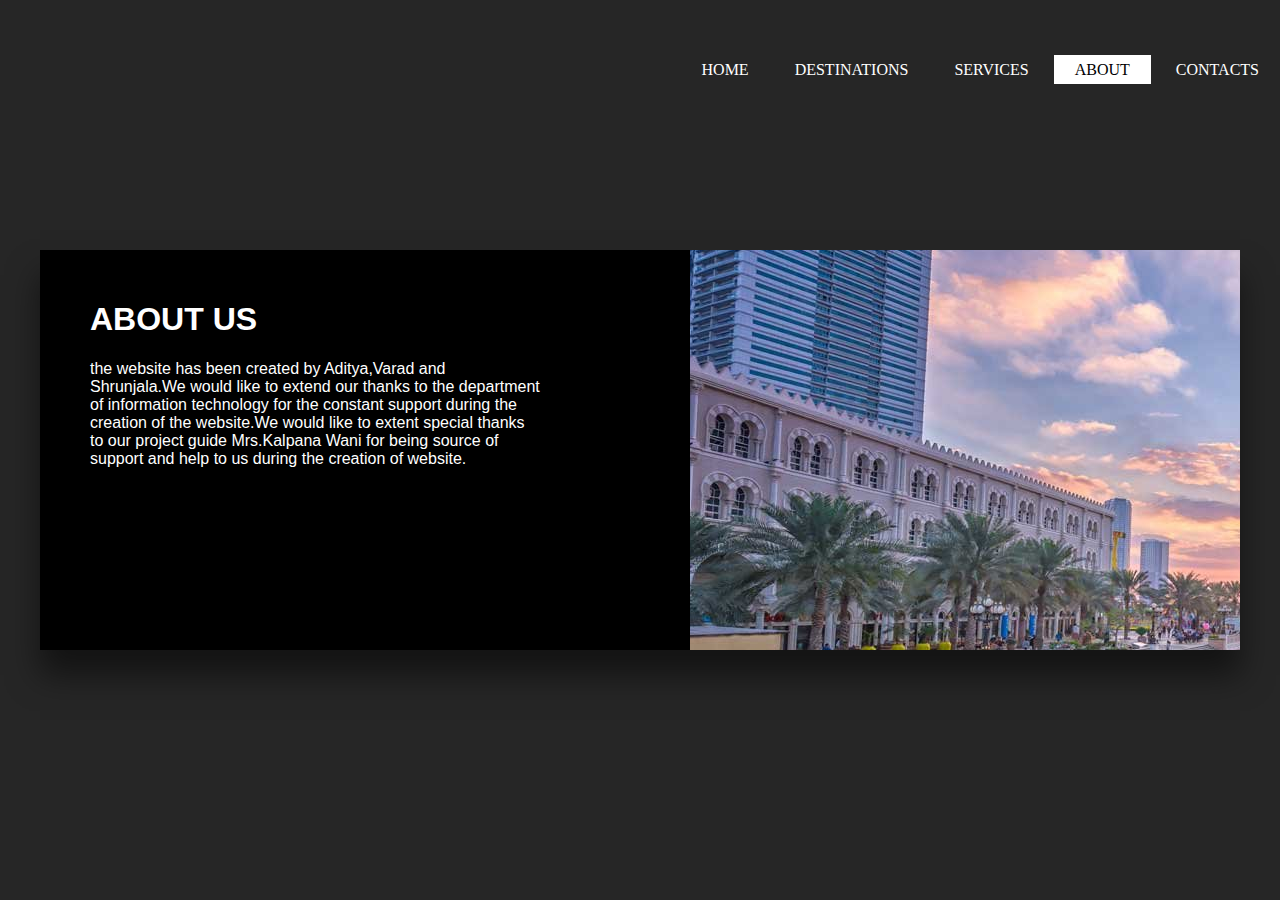
==== about.html @ 9b1ecf09 "added images" ====
<!DOCTYPE html>
<html>
   <head>
   	  <meta character="utf-8">
   	  <title>about us</title>
   	  <link rel="stylesheet" href="about1.css">
   	</head>
   	<body>
		   <br>
		   <br>
		   
			<div class="main">  

					<ul>
						<li ><a href="index.html">HOME</a></li>
						<li><a href="http://localhost//IP_project/test2/destinations.php?dest=full">DESTINATIONS</a></li>
						<!-- <META HTTP-EQUIV="Refresh"CONTENT="0; URL=http://www.yoursite.com/redirect_location"> -->
						<li ><a href="service.html">SERVICES</a></li>
						<li class="active"><a href="#">ABOUT</a></li>
						<li><a href="#">CONTACTS</a></li>
					</ul>
				 </div>
   		<section>
				
   			<div class="content">

   			<h1>ABOUT US</h1>
   			<p>the website has been created by Aditya,Varad and 
   				Shrunjala.We would like to extend our thanks to the
   				department of information technology for the constant 
   				support during the creation of the website.We would like  
   				to extent special thanks to our project guide Mrs.Kalpana Wani 
   			for being source of support and help to us during the creation of website.</p>
   		</div>
   			<div class="imageBox"></div>
   		</section>
   	</body>
   	</html>
---- about1.css ----
body{
	margin: 0;
	padding: 0;
	background: #262626; 

}
section{
	position: absolute;
	top: 50%;
	left: 50%;
	transform: translate(-50%,-50%);
	height: 400px;
	width: 1200px;
	background: #000;
	box-shadow: 0 25px 30px rgba(0,0,0,.5);
    display: flex;

}
.content{
	width: calc(50% - 50px);
	height: 100%;
	background: #000;
	box-sizing: border-box;
	padding: 30px 50px;
	font-family: sans-serif;
	color: #fff;


}
.imageBox{
	width: calc(50% + 50px);
	height: 100%;
	background: #f00;
	box-sizing: border-box;
	border-left: 100px solid #000;
	border-bottom: 400px solid transparent;
	background: url(imag1.jpg);
	background-position: -100px -150px;

	}

	ul{
		float:right;
		list-style-type: none;
		margin-top: 25px;
   
   }
   ul li{
		display:inline-block;
   }
   ul li a{
		text-decoration: none;
		color: #fff;
		padding: 5px 20px;
		border: 1px solid transparent;
		transition: 0.6s ease;
   }
   ul li a:hover{
	   background-color: #fff;
	   color:#000;
   }
   ul li.active a{
	   background-color: #fff;
	   color:#000;
   
   }
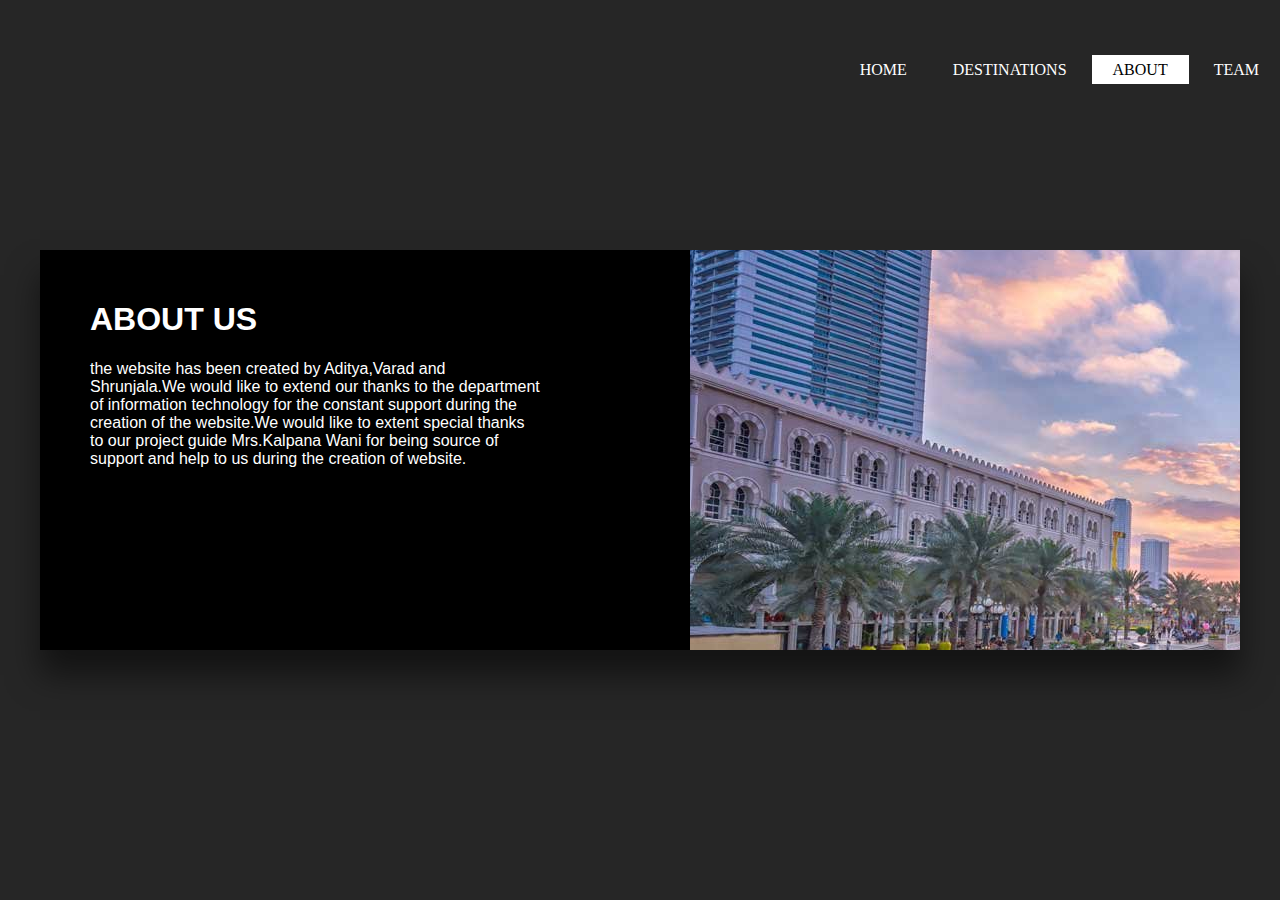
==== commit c5870c39: "major changes to project" ====
--- a/about.html
+++ b/about.html
@@ -12,12 +12,24 @@
 			<div class="main">  
 
 					<ul>
-						<li ><a href="index.html">HOME</a></li>
-						<li><a href="http://localhost//IP_project/test2/destinations.php?dest=full">DESTINATIONS</a></li>
+						<li><a href="http://localhost//ip_tours/index.php">HOME</a></li>
+						<li><a href="http://localhost//ip_tours/destinations.php?dest=full">DESTINATIONS</a></li>
 						<!-- <META HTTP-EQUIV="Refresh"CONTENT="0; URL=http://www.yoursite.com/redirect_location"> -->
-						<li ><a href="service.html">SERVICES</a></li>
-						<li class="active"><a href="#">ABOUT</a></li>
-						<li><a href="#">CONTACTS</a></li>
+						<li class="active"><a href="about.html">ABOUT</a></li>
+						<li><a href="team.html">TEAM</a></li>
+						<!-- <?php
+						 include('database_connection.php');
+		 
+						if(isset($_SESSION['user_id']))
+						 {
+						 echo"<li><a href=\"http://localhost//ip_tours/logout.php\">LOGOUT</a></li>";
+						 // echo $_SESSION['user_id'];
+						 }
+						 else {
+						   echo "<li><a href=\"http://localhost//ip_tours/login.php\">LOGIN</a></li>";
+						 }
+		 
+						 ?> -->
 					</ul>
 				 </div>
    		<section>
